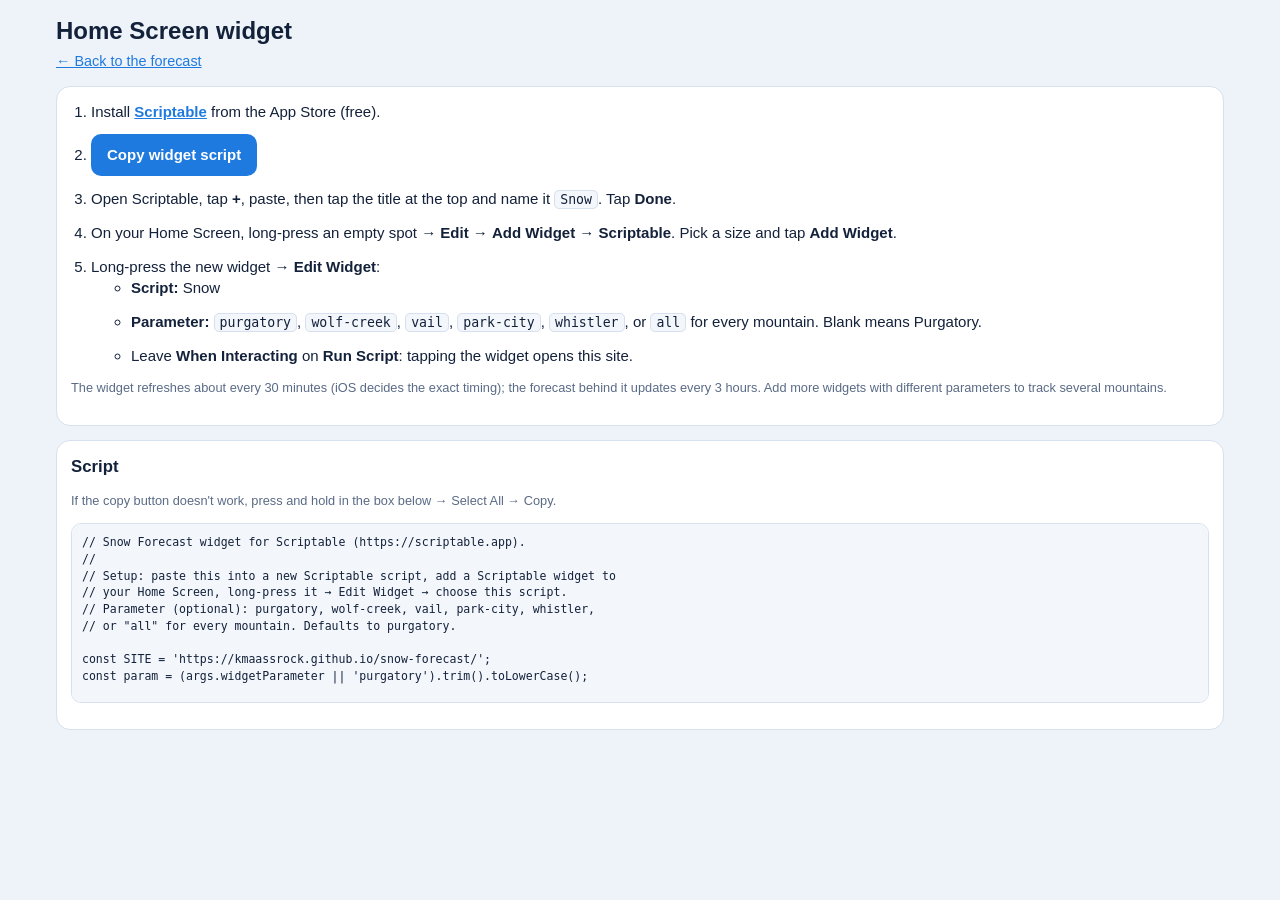
==== widget.html @ 425c9ec5 "Add Scriptable Home Screen widget with 3-hourly forecast summary scripts/summary.cjs writes data/sum" ====
<!doctype html>
<html lang="en">
<head>
  <meta charset="utf-8">
  <meta name="viewport" content="width=device-width, initial-scale=1, viewport-fit=cover">
  <title>Snow Widget Setup</title>
  <meta name="theme-color" content="#0e1726">
  <link rel="icon" href="icons/icon.svg" type="image/svg+xml">
  <link rel="apple-touch-icon" href="icons/apple-touch-icon.png">
  <link rel="stylesheet" href="styles.css">
  <style>
    .steps { padding-left: 20px; margin: 0; }
    .steps li { margin-bottom: 12px; }
    .copy { background: var(--accent); color: #fff; border: 0; border-radius: 10px; padding: 10px 16px; font: inherit; font-weight: 600; cursor: pointer; }
    code { background: var(--panel-2); border: 1px solid var(--line); border-radius: 5px; padding: 1px 5px; font-size: 0.88em; }
    pre { background: var(--panel-2); border: 1px solid var(--line); border-radius: 10px; padding: 10px; max-height: 180px; overflow: auto; font-size: 0.72rem; white-space: pre-wrap; }
    #copied { color: var(--good); margin-left: 10px; font-size: 0.9rem; }
  </style>
</head>
<body>
  <header class="top">
    <div class="title-row">
      <div>
        <h1>Home Screen widget</h1>
        <p class="sub"><a href="./">← Back to the forecast</a></p>
      </div>
    </div>
  </header>
  <main>
    <section class="card">
      <ol class="steps">
        <li>Install <a href="https://apps.apple.com/app/scriptable/id1405459188" target="_blank" rel="noopener"><b>Scriptable</b></a> from the App Store (free).</li>
        <li><button class="copy" id="copy">Copy widget script</button><span id="copied"></span></li>
        <li>Open Scriptable, tap <b>+</b>, paste, then tap the title at the top and name it <code>Snow</code>. Tap <b>Done</b>.</li>
        <li>On your Home Screen, long-press an empty spot → <b>Edit</b> → <b>Add Widget</b> → <b>Scriptable</b>. Pick a size and tap <b>Add Widget</b>.</li>
        <li>Long-press the new widget → <b>Edit Widget</b>:
          <ul>
            <li><b>Script:</b> Snow</li>
            <li><b>Parameter:</b> <code>purgatory</code>, <code>wolf-creek</code>, <code>vail</code>, <code>park-city</code>, <code>whistler</code>, or <code>all</code> for every mountain. Blank means Purgatory.</li>
            <li>Leave <b>When Interacting</b> on <b>Run Script</b>: tapping the widget opens this site.</li>
          </ul>
        </li>
      </ol>
      <p class="hint">The widget refreshes about every 30 minutes (iOS decides the exact timing); the forecast behind it updates every 3 hours. Add more widgets with different parameters to track several mountains.</p>
    </section>
    <section class="card">
      <h2>Script</h2>
      <p class="hint">If the copy button doesn't work, press and hold in the box below → Select All → Copy.</p>
      <pre id="code">Loading…</pre>
    </section>
  </main>
  <script>
    // Fetch up front: Safari only allows clipboard writes directly inside the tap.
    let code = '';
    fetch('widget/snow-widget.js').then((r) => r.text()).then((t) => { code = t; document.getElementById('code').textContent = t; });
    document.getElementById('copy').addEventListener('click', () => {
      const msg = document.getElementById('copied');
      navigator.clipboard.writeText(code).then(() => { msg.textContent = 'Copied ✓'; }, () => { msg.textContent = 'Copy failed: use the box below'; });
    });
  </script>
</body>
</html>
---- styles.css ----
:root {
  --bg: #0e1726;
  --panel: #16233a;
  --panel-2: #1d2d49;
  --line: #2a3d5e;
  --text: #e8eef8;
  --muted: #93a4c0;
  --accent: #5fb3ff;
  --accent-2: #a9d6ff;
  --warm: #ffb36b;
  --cold: #7fd0ff;
  --good: #7be0a8;
  --night: #3d7fd6;
  --day: #9fd2ff;
}

@media (prefers-color-scheme: light) {
  :root {
    --bg: #eef3f9;
    --panel: #ffffff;
    --panel-2: #f3f7fc;
    --line: #d6e0ee;
    --text: #13213a;
    --muted: #5a6b86;
    --accent: #1f7ae0;
    --accent-2: #0d4f9e;
    --warm: #c56a12;
    --cold: #1a86c7;
    --good: #198a4f;
    --night: #1f5fb8;
    --day: #7cb9f2;
  }
}

* { box-sizing: border-box; }
body {
  margin: 0;
  background: var(--bg);
  color: var(--text);
  font: 15px/1.45 -apple-system, BlinkMacSystemFont, "Segoe UI", Roboto, sans-serif;
}
a { color: var(--accent); }
h1 { margin: 0; font-size: 1.5rem; }
h2 { margin: 0; font-size: 1.05rem; }
.sub { margin: 2px 0 0; color: var(--muted); font-size: 0.9rem; }

.top {
  padding: calc(14px + env(safe-area-inset-top)) 16px 14px; max-width: 1200px; margin: 0 auto;
}
.title-row { display: flex; flex-wrap: wrap; gap: 12px; justify-content: space-between; align-items: center; }
.resorts { display: flex; gap: 6px; overflow-x: auto; margin-bottom: 12px; scrollbar-width: none; }
.resorts button {
  flex: none; background: var(--panel); color: var(--muted); border: 1px solid var(--line);
  border-radius: 999px; padding: 6px 12px; font-size: 0.85rem; cursor: pointer;
}
.resorts button.on { background: var(--text); color: var(--bg); border-color: var(--text); }
select {
  background: var(--panel-2); color: var(--text); border: 1px solid var(--line);
  border-radius: 8px; padding: 5px 8px; font: inherit; font-size: 0.85rem;
}
.muted { color: var(--muted); }
.powder {
  border: 1px solid var(--good); color: var(--text); background: color-mix(in srgb, var(--good) 14%, var(--panel));
  border-radius: 12px; padding: 10px 14px; margin-bottom: 14px; font-size: 0.92rem;
}
.badge { font-size: 0.7rem; font-weight: 600; padding: 1px 6px; border-radius: 6px; background: var(--good); color: var(--bg); vertical-align: middle; }
.controls { display: flex; gap: 8px; align-items: center; }
.seg { display: inline-flex; border: 1px solid var(--line); border-radius: 10px; overflow: hidden; }
.seg button {
  background: var(--panel); color: var(--muted); border: 0; padding: 7px 10px;
  font-size: 0.82rem; cursor: pointer; border-right: 1px solid var(--line);
}
.seg button:last-child { border-right: 0; }
.seg button.on { background: var(--accent); color: #fff; }
.ghost {
  background: transparent; border: 1px solid var(--line); color: var(--text);
  border-radius: 8px; padding: 6px 10px; cursor: pointer; font-size: 0.95rem;
}

main { max-width: 1200px; margin: 0 auto; padding: 0 16px 40px; }
.status { color: var(--muted); font-size: 0.85rem; margin: 0 0 12px; }
.status.err { color: var(--warm); }

.summary { display: grid; grid-template-columns: repeat(auto-fit, minmax(130px, 1fr)); gap: 10px; margin-bottom: 14px; }
.stat { background: var(--panel); border: 1px solid var(--line); border-radius: 12px; padding: 12px 14px; }
.stat .k { color: var(--muted); font-size: 0.78rem; text-transform: uppercase; letter-spacing: 0.04em; }
.stat .v { font-size: 1.7rem; font-weight: 700; margin-top: 2px; }
.stat .r { color: var(--muted); font-size: 0.8rem; }

.card { background: var(--panel); border: 1px solid var(--line); border-radius: 14px; padding: 14px; margin-bottom: 14px; }
.card-head { display: flex; justify-content: space-between; align-items: center; gap: 10px; flex-wrap: wrap; margin-bottom: 10px; }
.hint, .legend { color: var(--muted); font-size: 0.8rem; }
.legend { display: inline-flex; align-items: center; gap: 6px; }
.sw { display: inline-block; width: 12px; height: 12px; border-radius: 3px; margin-left: 8px; }
.sw-night { background: var(--night); }
.sw-day { background: var(--day); }
.sw-range { width: 2px; height: 14px; border-radius: 0; background: var(--muted); margin-left: 12px; margin-right: 4px; }

.chart { overflow-x: auto; }
.chart svg { width: 100%; min-width: 640px; height: auto; display: block; }
.chart text { fill: var(--muted); font-size: 11px; }
.chart .val { fill: var(--text); font-weight: 700; font-size: 12px; stroke: var(--panel); stroke-width: 4px; stroke-linejoin: round; }
.chart .grid { stroke: var(--line); stroke-width: 1; }
.chart .bar { cursor: pointer; }
.chart .bar .hit { fill: transparent; }
.chart .bar .night { fill: var(--night); }
.chart .bar .day { fill: var(--day); }
.chart .bar.far { opacity: 0.55; }
.chart .bar.past { opacity: 0.4; }
.chart .whisker { stroke: var(--text); stroke-opacity: 0.45; stroke-width: 1.5; }
.chart .whisker-arrow { fill: var(--text); fill-opacity: 0.45; }
.chart .whisker-max { font-size: 10px; }
.chart .today-lbl { fill: var(--text); font-weight: 700; }
.chart .depth { fill: none; stroke: var(--accent); stroke-width: 2; }
.chart .depth-prev { fill: none; stroke: var(--muted); stroke-width: 1.5; stroke-dasharray: 4 3; opacity: 0.7; }
.chart .newsnow { fill: var(--night); }
.summary.small .stat { padding: 8px 12px; background: var(--panel-2); }
.summary.small .v { font-size: 1.3rem; }
.split { display: flex; gap: 10px; font-size: 0.78rem; color: var(--muted); margin: 2px 0 4px; }
.split .sw { margin-left: 0; margin-right: 4px; width: 9px; height: 9px; vertical-align: -1px; }
tr.sep td { text-align: left; color: var(--muted); font-size: 0.75rem; text-transform: uppercase; letter-spacing: 0.04em; padding-top: 10px; }
tr.open td:first-child { box-shadow: inset 3px 0 0 var(--day); }
.chart .today { fill: var(--accent); fill-opacity: 0.08; }

.days { display: grid; grid-template-columns: repeat(auto-fill, minmax(230px, 1fr)); gap: 10px; }
.day {
  background: var(--panel-2); border: 1px solid var(--line); border-radius: 12px; padding: 12px;
  cursor: pointer; text-align: left; color: inherit; font: inherit;
}
.day:hover, .day.sel { border-color: var(--accent); }
.day.past { opacity: 0.6; }
.day .d-head { display: flex; justify-content: space-between; align-items: baseline; }
.day .d-date { font-weight: 600; }
.day .d-icon { font-size: 1.4rem; }
.day .d-snow { font-size: 1.6rem; font-weight: 700; margin: 4px 0 0; }
.day .d-snow small { font-size: 0.8rem; color: var(--muted); font-weight: 400; }
.day .d-type { font-size: 0.8rem; margin-bottom: 8px; }
.day dl { display: grid; grid-template-columns: auto 1fr; gap: 2px 10px; margin: 0; font-size: 0.82rem; }
.day dt { color: var(--muted); }
.day dd { margin: 0; text-align: right; }
.conf { font-size: 0.72rem; padding: 1px 6px; border-radius: 6px; border: 1px solid var(--line); color: var(--muted); }

.t-wet { color: var(--warm); }
.t-med { color: var(--text); }
.t-light { color: var(--cold); }
.t-dry { color: var(--good); }

.table-wrap { overflow-x: auto; }
table { border-collapse: collapse; width: 100%; font-size: 0.82rem; }
th, td { padding: 5px 7px; text-align: center; border-bottom: 1px solid var(--line); white-space: nowrap; }
th { color: var(--muted); font-weight: 500; position: sticky; top: 0; background: var(--panel); }
td.name, th.name { text-align: left; position: sticky; left: 0; background: var(--panel); }
tr.blend td { font-weight: 700; }
td.heat { border-radius: 4px; }

.method ul { margin: 8px 0 0; padding-left: 18px; color: var(--muted); font-size: 0.86rem; }
.method li { margin-bottom: 6px; }
.method b { color: var(--text); }

@media (max-width: 560px) {
  .seg button { padding: 7px 7px; font-size: 0.74rem; }
  .stat .v { font-size: 1.4rem; }
}
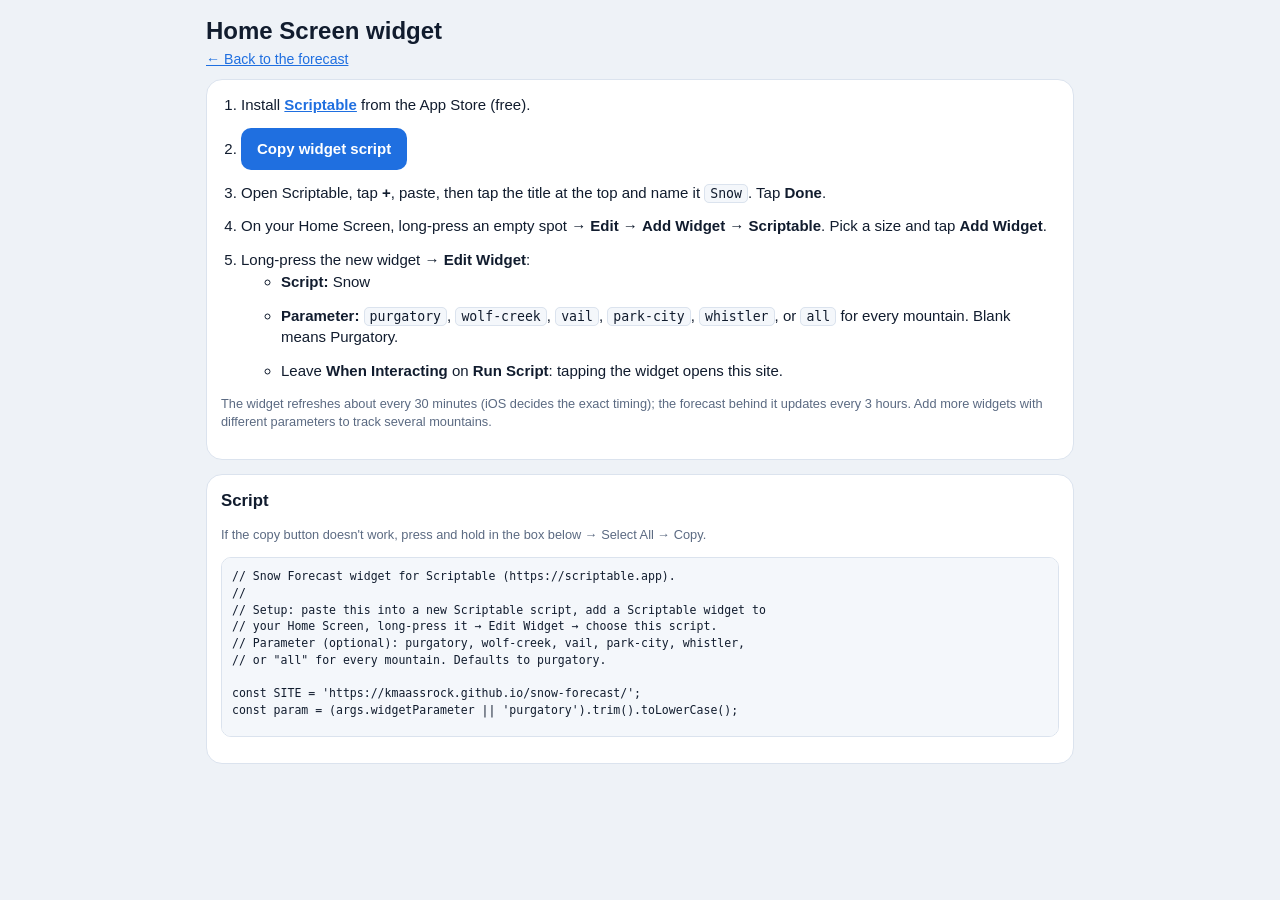
==== commit 4c81bbf2: "Fix Chrome loading stale files; tidy snow summary labels Stamp asset URLs with the commit at deploy " ====
--- a/widget.html
+++ b/widget.html
@@ -7,7 +7,7 @@
   <meta name="theme-color" content="#0e1726">
   <link rel="icon" href="icons/icon.svg" type="image/svg+xml">
   <link rel="apple-touch-icon" href="icons/apple-touch-icon.png">
-  <link rel="stylesheet" href="styles.css">
+  <link rel="stylesheet" href="styles.css?v=__V__">
   <style>
     .steps { padding-left: 20px; margin: 0; }
     .steps li { margin-bottom: 12px; }
--- a/styles.css
+++ b/styles.css
@@ -1,12 +1,13 @@
 :root {
-  --bg: #0e1726;
-  --panel: #16233a;
-  --panel-2: #1d2d49;
-  --line: #2a3d5e;
-  --text: #e8eef8;
-  --muted: #93a4c0;
-  --accent: #5fb3ff;
-  --accent-2: #a9d6ff;
+  --bg: #0b1220;
+  --panel: #141d2e;
+  --panel-2: #1b263b;
+  --line: #26334d;
+  --text: #eef2f8;
+  --muted: #8d9bb3;
+  --accent: #4b9dff;
+  --bar: #3b82f6;
+  --big: #f28c28;
   --warm: #ffb36b;
   --cold: #7fd0ff;
   --good: #7be0a8;
@@ -16,14 +17,15 @@
 
 @media (prefers-color-scheme: light) {
   :root {
-    --bg: #eef3f9;
+    --bg: #eef2f7;
     --panel: #ffffff;
-    --panel-2: #f3f7fc;
-    --line: #d6e0ee;
-    --text: #13213a;
-    --muted: #5a6b86;
-    --accent: #1f7ae0;
-    --accent-2: #0d4f9e;
+    --panel-2: #f4f7fb;
+    --line: #dbe3ee;
+    --text: #111c2e;
+    --muted: #5b6a82;
+    --accent: #1f6fe0;
+    --bar: #2f6fe0;
+    --big: #e07a12;
     --warm: #c56a12;
     --cold: #1a86c7;
     --good: #198a4f;
@@ -38,64 +40,109 @@
   background: var(--bg);
   color: var(--text);
   font: 15px/1.45 -apple-system, BlinkMacSystemFont, "Segoe UI", Roboto, sans-serif;
+  -webkit-tap-highlight-color: transparent;
 }
 a { color: var(--accent); }
 h1 { margin: 0; font-size: 1.5rem; }
 h2 { margin: 0; font-size: 1.05rem; }
-.sub { margin: 2px 0 0; color: var(--muted); font-size: 0.9rem; }
+.sub { margin: 0; color: var(--muted); font-size: 0.88rem; }
+.sr { position: absolute; width: 1px; height: 1px; overflow: hidden; clip: rect(0 0 0 0); }
+.muted { color: var(--muted); }
+button { font: inherit; color: inherit; }
 
-.top {
-  padding: calc(14px + env(safe-area-inset-top)) 16px 14px; max-width: 1200px; margin: 0 auto;
-}
+/* ---------- header ---------- */
+.top { padding: calc(14px + env(safe-area-inset-top)) 16px 10px; max-width: 900px; margin: 0 auto; }
 .title-row { display: flex; flex-wrap: wrap; gap: 12px; justify-content: space-between; align-items: center; }
-.resorts { display: flex; gap: 6px; overflow-x: auto; margin-bottom: 12px; scrollbar-width: none; }
-.resorts button {
-  flex: none; background: var(--panel); color: var(--muted); border: 1px solid var(--line);
-  border-radius: 999px; padding: 6px 12px; font-size: 0.85rem; cursor: pointer;
-}
-.resorts button.on { background: var(--text); color: var(--bg); border-color: var(--text); }
+.picker-row { display: flex; align-items: center; gap: 8px; }
+/* The resort name is the visible title; a transparent native select sits on top so
+   tapping it opens the phone's own picker. */
+.picker { position: relative; display: inline-flex; align-items: center; gap: 8px; min-width: 0; cursor: pointer; }
+.picker h1 { font-size: 1.6rem; white-space: nowrap; overflow: hidden; text-overflow: ellipsis; }
+.picker .chev { color: var(--accent); font-size: 1rem; }
+.picker select { position: absolute; inset: 0; width: 100%; height: 100%; opacity: 0; cursor: pointer; font-size: 16px; }
+.fav { background: none; border: 0; font-size: 1.5rem; line-height: 1; color: var(--muted); cursor: pointer; padding: 2px 4px; }
+.fav.on { color: #ffc940; }
+.meta-row { display: flex; flex-wrap: wrap; gap: 10px; justify-content: space-between; align-items: center; margin-top: 4px; }
+
 select {
   background: var(--panel-2); color: var(--text); border: 1px solid var(--line);
   border-radius: 8px; padding: 5px 8px; font: inherit; font-size: 0.85rem;
 }
-.muted { color: var(--muted); }
+.seg { display: inline-flex; background: var(--panel); border: 1px solid var(--line); border-radius: 999px; padding: 2px; }
+.seg button { background: none; color: var(--muted); border: 0; padding: 5px 12px; font-size: 0.8rem; cursor: pointer; border-radius: 999px; }
+.seg button.on { background: var(--accent); color: #fff; }
+.ghost { background: transparent; border: 1px solid var(--line); color: var(--text); border-radius: 8px; padding: 6px 10px; cursor: pointer; }
+.ghost.small { padding: 2px 9px; font-size: 0.9rem; }
+
+/* ---------- layout ---------- */
+main { max-width: 900px; margin: 0 auto; padding: 0 16px 40px; }
+.card { background: var(--panel); border: 1px solid var(--line); border-radius: 16px; padding: 14px; margin-bottom: 14px; }
+.card-head { display: flex; justify-content: space-between; align-items: center; gap: 10px; flex-wrap: wrap; margin-bottom: 10px; }
+.hint, .legend { color: var(--muted); font-size: 0.8rem; }
+.status { color: var(--muted); font-size: 0.75rem; margin: 8px 0 0; }
+.status.err { color: var(--warm); }
 .powder {
-  border: 1px solid var(--good); color: var(--text); background: color-mix(in srgb, var(--good) 14%, var(--panel));
+  border: 1px solid var(--big); background: color-mix(in srgb, var(--big) 14%, var(--panel));
   border-radius: 12px; padding: 10px 14px; margin-bottom: 14px; font-size: 0.92rem;
 }
-.badge { font-size: 0.7rem; font-weight: 600; padding: 1px 6px; border-radius: 6px; background: var(--good); color: var(--bg); vertical-align: middle; }
-.controls { display: flex; gap: 8px; align-items: center; }
-.seg { display: inline-flex; border: 1px solid var(--line); border-radius: 10px; overflow: hidden; }
-.seg button {
-  background: var(--panel); color: var(--muted); border: 0; padding: 7px 10px;
-  font-size: 0.82rem; cursor: pointer; border-right: 1px solid var(--line);
+.footer-link { text-align: center; font-size: 0.9rem; color: var(--muted); }
+
+/* ---------- snow summary ---------- */
+.periods { display: flex; gap: 6px; text-align: center; }
+.period { min-width: 0; }
+.p-label { color: var(--muted); font-size: 0.8rem; white-space: nowrap; overflow: hidden; text-overflow: ellipsis; }
+.p-total { display: flex; align-items: center; gap: 6px; font-weight: 700; font-size: 1.25rem; color: var(--accent); }
+.p-total::before, .p-total::after { content: ''; flex: 1; height: 2px; background: var(--line); border-radius: 1px; }
+.p-range { color: var(--muted); font-size: 0.72rem; }
+.bars { display: flex; gap: 6px; margin-top: 8px; }
+.col {
+  flex: 1; min-width: 0; display: flex; flex-direction: column; align-items: center;
+  background: none; border: 0; padding: 0; cursor: pointer; border-radius: 8px;
 }
-.seg button:last-child { border-right: 0; }
-.seg button.on { background: var(--accent); color: #fff; }
-.ghost {
-  background: transparent; border: 1px solid var(--line); color: var(--text);
-  border-radius: 8px; padding: 6px 10px; cursor: pointer; font-size: 0.95rem;
+.col.sel { background: var(--panel-2); }
+.b-track { height: 112px; width: 100%; display: flex; flex-direction: column; align-items: center; justify-content: flex-end; }
+.b-val { font-size: 0.68rem; font-weight: 700; line-height: 1; margin-bottom: 3px; white-space: nowrap; }
+.b { width: 82%; max-width: 30px; background: var(--bar); border-radius: 4px 4px 1px 1px; }
+.b.big { background: var(--big); }
+.b.none { height: 2px !important; background: var(--line); }
+.b-wk, .b-dt { font-size: 0.8rem; color: var(--muted); line-height: 1.3; }
+.b-wk { margin-top: 4px; }
+.wknd { color: var(--text); font-weight: 700; }
+.b-dt.today { color: var(--accent); font-weight: 700; }
+
+/* ---------- daily list ---------- */
+.day-list { display: flex; flex-direction: column; }
+.drow { border-top: 1px solid var(--line); }
+.drow:first-child { border-top: 0; }
+.dmain {
+  width: 100%; display: grid; grid-template-columns: 58px 30px 52px 1fr 72px 70px 14px; align-items: center; gap: 6px;
+  background: none; border: 0; padding: 10px 2px; text-align: left; cursor: pointer;
 }
+.d-day b { display: block; font-size: 0.92rem; }
+.d-day small, .d-temp small, .d-wind small { color: var(--muted); font-size: 0.75rem; }
+.d-icon { font-size: 1.25rem; text-align: center; }
+.d-snow { font-weight: 700; font-size: 1.15rem; }
+.d-snow.big { color: var(--big); }
+.d-type { font-size: 0.8rem; white-space: nowrap; overflow: hidden; text-overflow: ellipsis; }
+.d-temp, .d-wind { text-align: right; font-size: 0.88rem; white-space: nowrap; }
+.d-chev { color: var(--muted); transition: transform 0.15s; text-align: right; }
+.drow.open .d-chev { transform: rotate(90deg); }
+.detail { padding: 0 2px 14px; }
+.detail dl { display: grid; grid-template-columns: auto 1fr; gap: 3px 12px; margin: 0 0 8px; font-size: 0.85rem; max-width: 420px; }
+.detail dt { color: var(--muted); }
+.detail dd { margin: 0; text-align: right; }
 
-main { max-width: 1200px; margin: 0 auto; padding: 0 16px 40px; }
-.status { color: var(--muted); font-size: 0.85rem; margin: 0 0 12px; }
-.status.err { color: var(--warm); }
+.t-wet { color: var(--warm); }
+.t-med { color: var(--text); }
+.t-light { color: var(--cold); }
+.t-dry { color: var(--good); }
 
-.summary { display: grid; grid-template-columns: repeat(auto-fit, minmax(130px, 1fr)); gap: 10px; margin-bottom: 14px; }
-.stat { background: var(--panel); border: 1px solid var(--line); border-radius: 12px; padding: 12px 14px; }
-.stat .k { color: var(--muted); font-size: 0.78rem; text-transform: uppercase; letter-spacing: 0.04em; }
-.stat .v { font-size: 1.7rem; font-weight: 700; margin-top: 2px; }
-.stat .r { color: var(--muted); font-size: 0.8rem; }
-
-.card { background: var(--panel); border: 1px solid var(--line); border-radius: 14px; padding: 14px; margin-bottom: 14px; }
-.card-head { display: flex; justify-content: space-between; align-items: center; gap: 10px; flex-wrap: wrap; margin-bottom: 10px; }
-.hint, .legend { color: var(--muted); font-size: 0.8rem; }
-.legend { display: inline-flex; align-items: center; gap: 6px; }
+/* ---------- charts ---------- */
+.legend { display: inline-flex; flex-wrap: wrap; align-items: center; gap: 6px; }
 .sw { display: inline-block; width: 12px; height: 12px; border-radius: 3px; margin-left: 8px; }
 .sw-night { background: var(--night); }
 .sw-day { background: var(--day); }
 .sw-range { width: 2px; height: 14px; border-radius: 0; background: var(--muted); margin-left: 12px; margin-right: 4px; }
-
 .chart { overflow-x: auto; }
 .chart svg { width: 100%; min-width: 640px; height: auto; display: block; }
 .chart text { fill: var(--muted); font-size: 11px; }
@@ -106,58 +153,47 @@
 .chart .bar .night { fill: var(--night); }
 .chart .bar .day { fill: var(--day); }
 .chart .bar.far { opacity: 0.55; }
-.chart .bar.past { opacity: 0.4; }
 .chart .whisker { stroke: var(--text); stroke-opacity: 0.45; stroke-width: 1.5; }
 .chart .whisker-arrow { fill: var(--text); fill-opacity: 0.45; }
 .chart .whisker-max { font-size: 10px; }
+.chart .today { fill: var(--accent); fill-opacity: 0.08; }
 .chart .today-lbl { fill: var(--text); font-weight: 700; }
 .chart .depth { fill: none; stroke: var(--accent); stroke-width: 2; }
 .chart .depth-prev { fill: none; stroke: var(--muted); stroke-width: 1.5; stroke-dasharray: 4 3; opacity: 0.7; }
 .chart .newsnow { fill: var(--night); }
-.summary.small .stat { padding: 8px 12px; background: var(--panel-2); }
-.summary.small .v { font-size: 1.3rem; }
-.split { display: flex; gap: 10px; font-size: 0.78rem; color: var(--muted); margin: 2px 0 4px; }
-.split .sw { margin-left: 0; margin-right: 4px; width: 9px; height: 9px; vertical-align: -1px; }
-tr.sep td { text-align: left; color: var(--muted); font-size: 0.75rem; text-transform: uppercase; letter-spacing: 0.04em; padding-top: 10px; }
-tr.open td:first-child { box-shadow: inset 3px 0 0 var(--day); }
-.chart .today { fill: var(--accent); fill-opacity: 0.08; }
 
-.days { display: grid; grid-template-columns: repeat(auto-fill, minmax(230px, 1fr)); gap: 10px; }
-.day {
-  background: var(--panel-2); border: 1px solid var(--line); border-radius: 12px; padding: 12px;
-  cursor: pointer; text-align: left; color: inherit; font: inherit;
-}
-.day:hover, .day.sel { border-color: var(--accent); }
-.day.past { opacity: 0.6; }
-.day .d-head { display: flex; justify-content: space-between; align-items: baseline; }
-.day .d-date { font-weight: 600; }
-.day .d-icon { font-size: 1.4rem; }
-.day .d-snow { font-size: 1.6rem; font-weight: 700; margin: 4px 0 0; }
-.day .d-snow small { font-size: 0.8rem; color: var(--muted); font-weight: 400; }
-.day .d-type { font-size: 0.8rem; margin-bottom: 8px; }
-.day dl { display: grid; grid-template-columns: auto 1fr; gap: 2px 10px; margin: 0; font-size: 0.82rem; }
-.day dt { color: var(--muted); }
-.day dd { margin: 0; text-align: right; }
-.conf { font-size: 0.72rem; padding: 1px 6px; border-radius: 6px; border: 1px solid var(--line); color: var(--muted); }
+.summary { display: grid; grid-template-columns: repeat(auto-fit, minmax(130px, 1fr)); gap: 10px; margin-bottom: 14px; }
+.stat { background: var(--panel-2); border: 1px solid var(--line); border-radius: 12px; padding: 8px 12px; }
+.stat .k { color: var(--muted); font-size: 0.72rem; text-transform: uppercase; letter-spacing: 0.04em; }
+.stat .v { font-size: 1.3rem; font-weight: 700; margin-top: 2px; }
+.stat .r { color: var(--muted); font-size: 0.78rem; }
 
-.t-wet { color: var(--warm); }
-.t-med { color: var(--text); }
-.t-light { color: var(--cold); }
-.t-dry { color: var(--good); }
-
+/* ---------- tables & folds ---------- */
 .table-wrap { overflow-x: auto; }
-table { border-collapse: collapse; width: 100%; font-size: 0.82rem; }
+table { border-collapse: collapse; width: 100%; font-size: 0.8rem; }
 th, td { padding: 5px 7px; text-align: center; border-bottom: 1px solid var(--line); white-space: nowrap; }
-th { color: var(--muted); font-weight: 500; position: sticky; top: 0; background: var(--panel); }
+th { color: var(--muted); font-weight: 500; background: var(--panel); }
 td.name, th.name { text-align: left; position: sticky; left: 0; background: var(--panel); }
 tr.blend td { font-weight: 700; }
 td.heat { border-radius: 4px; }
+tr.sep td { text-align: left; color: var(--muted); font-size: 0.72rem; text-transform: uppercase; letter-spacing: 0.04em; padding-top: 10px; }
+tr.open td:first-child { box-shadow: inset 3px 0 0 var(--day); }
 
-.method ul { margin: 8px 0 0; padding-left: 18px; color: var(--muted); font-size: 0.86rem; }
+.fold > summary { list-style: none; cursor: pointer; display: flex; justify-content: space-between; align-items: center; }
+.fold > summary::-webkit-details-marker { display: none; }
+.fold > summary::after { content: '›'; color: var(--muted); font-size: 1.2rem; transition: transform 0.15s; }
+.fold[open] > summary::after { transform: rotate(90deg); }
+.fold[open] > summary { margin-bottom: 10px; }
+.method ul { margin: 0; padding-left: 18px; color: var(--muted); font-size: 0.86rem; }
 .method li { margin-bottom: 6px; }
 .method b { color: var(--text); }
 
 @media (max-width: 560px) {
-  .seg button { padding: 7px 7px; font-size: 0.74rem; }
-  .stat .v { font-size: 1.4rem; }
+  .picker h1 { font-size: 1.35rem; }
+  .bars, .periods { gap: 3px; }
+  .b-wk, .b-dt { font-size: 0.72rem; }
+  .p-total { font-size: 1.05rem; }
+  .p-label { font-size: 0.7rem; }
+  .dmain { grid-template-columns: 50px 26px 46px 1fr 62px 14px; }
+  .d-wind { display: none; }
 }
